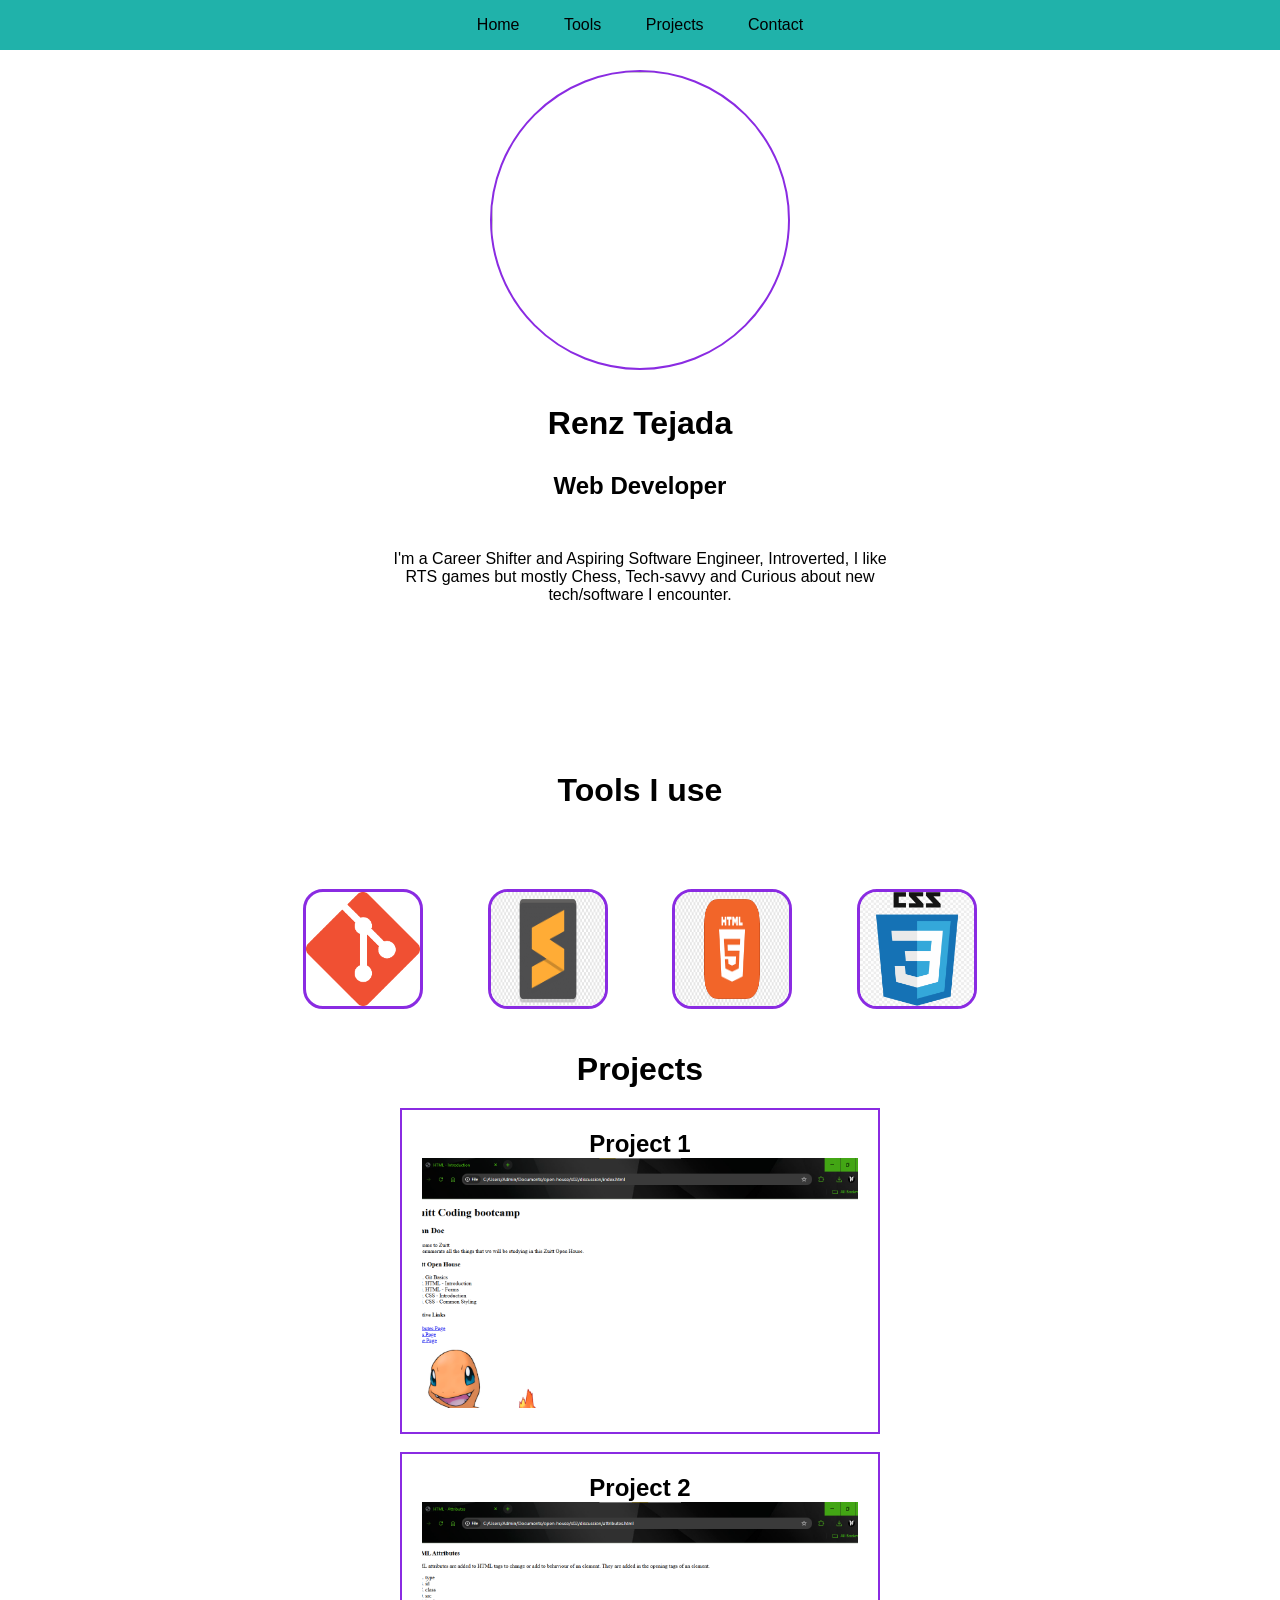
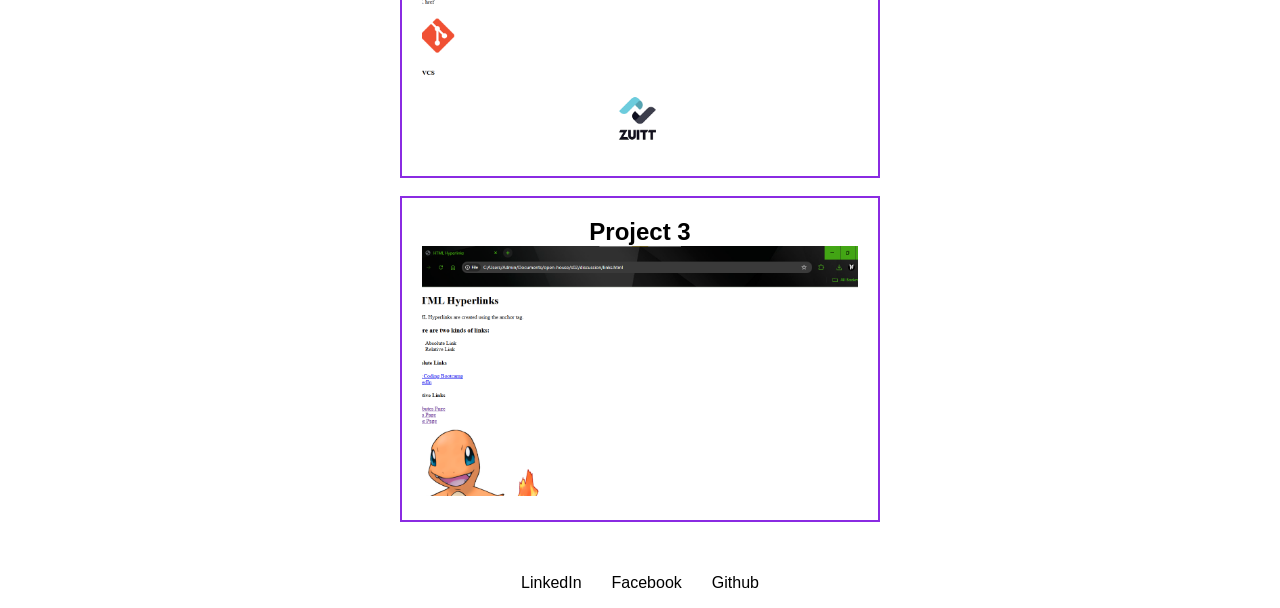
==== s03/activity/main.html @ 444ac7de "Activity Code s03" ====
<!DOCTYPE html>
<html>
    <head>
        <meta charset="utf-8">
        <meta name="viewport" content="width=device-width, initial-scale=1">
        
        <title>My First Portfolio Website</title>
        <link rel="stylesheet" type="text/css" href="./main.css">
    </head>


        <body>

                <nav>
                    <a href="#landing" class="nav-link">Home</a>
                    <a href="#tools" class="nav-link">Tools</a>
                    <a href="#projects" class="nav-link">Projects</a>
                    <a href="#contact" class="nav-link">Contact</a>
                </nav>


                <div id="landing">
                    <img src="./Renz.jpg" id="profile">
              
                    <h1 id="name">Renz Tejada</h1>

                    <h2 id="title">Web Developer</h2>

                    <p id="intro">I'm a Career Shifter and Aspiring Software Engineer, Introverted, I like RTS games but mostly Chess, Tech-savvy and Curious about new tech/software I encounter.</p>
                </div>


         <br>


                <div id="tools">
                    <h1 id="tools-title">Tools I use</h1>

                    <img src="./Git-Icon.png" class="tools-img">

                    <img src="./Sublime.png"  class="tools-img">

                    <img src="./HTML.png"  class="tools-img">

                    <img src="./CSS.png"  class="tools-img">
                </div>


         <br>


                <div id="projects" align="center">
                    <h1>Projects</h1>

                        <div class="card">
                            <h2>Project 1</h2>
                            <img src="./Project1.png">
                        </div>

        <br>

                        <div class="card">
                            <h2>Project 2</h2>
                            <img src="./Project2.png">
                        </div>

        <br>

                        <div class="card">
                            <h2>Project 3</h2>
                            <img src="./Project3.png">
                        </div>


                    <br>
                </div>


        <br>



                <footer id="contact">
                    <p><a href="https://www.linkedin.com/in/renz-tejada-b15a94321/" target="_blank">LinkedIn</a></p>

                    <p><a href="https://web.facebook.com/jack.tejada.169" target="_blank">Facebook</a></p>

                    <p><a href="https://github.com/Jumboss-45/zuitt-open-house.git" target="_blank">Github</a></p>
                </footer>

        </body>
</html>
---- s03/activity/main.css ----
* {
			font-family: "Arial", monospace;
			margin: 0;
			padding: 0;
			box-sizing: border-box;
		}


		body {
			background-image: url(https://img.freepik.com/premium-photo/abstract-futuristic-digital-data-grid-environment_53876-1369670.jpg);
			background-repeat: no-repeat;
			background-size: cover;
			background-position: center;
			background-attachment: fixed;
		}



		nav {
			position: sticky;
			top: 0;
			padding: 16px;
			background-color: lightseagreen;
			text-align: center;
			color: black;
		}


		.nav-link {
			margin-right: 20px;
			margin-left: 20px;
			color: black;
			text-decoration: none;
		}


		#landing {
			text-align: center;
		}


		#profile {
			height: 300px;
			width: 300px;
			margin-top: 20px;
			margin-bottom: 20px;
			border-radius: 150px;
			border:  2px solid blueviolet;
		}


		#name {
			margin-top: 15px;
			margin-bottom: 30px;
		}


		#title {
			margin-top: 5px;
			margin-bottom: 50px;
		}


		#intro {
			width: 500px;
			margin: auto;
		}


		#tools {
			padding-top: 150px;
			text-align: center;
		}


		#tools-title {
			padding-bottom: 55px;
			margin-bottom: 25px;
		}


		.tools-img {
			border-radius: 20px;
			border: solid blueviolet;
			height: 120px;
			width: 120px;
			margin-right: 30px;
			margin-left: 30px;
		}


		#projects h1 {
			padding: 20px;
		}



		/* Since My Project Images are from desktop screenshots, 
		I've researched ways to make the card possible, I used to research w3schools and AI to help me with this styling. */
	 	.card {
            	padding: 20px;
           	 width: 30rem; 
            	border: 2px solid blueviolet;
        }


        	.card img {
        		width: 100%;
        		height: 250px;
        		object-fit: cover;
        }



       	#contact {
       		position: sticky;
            	display: flex;
            	justify-content: center; 
            	gap: 30px;               
            	padding: 16px 0;         
        }	


      	#contact a {
       		text-decoration: none;
       		color: black;
       }
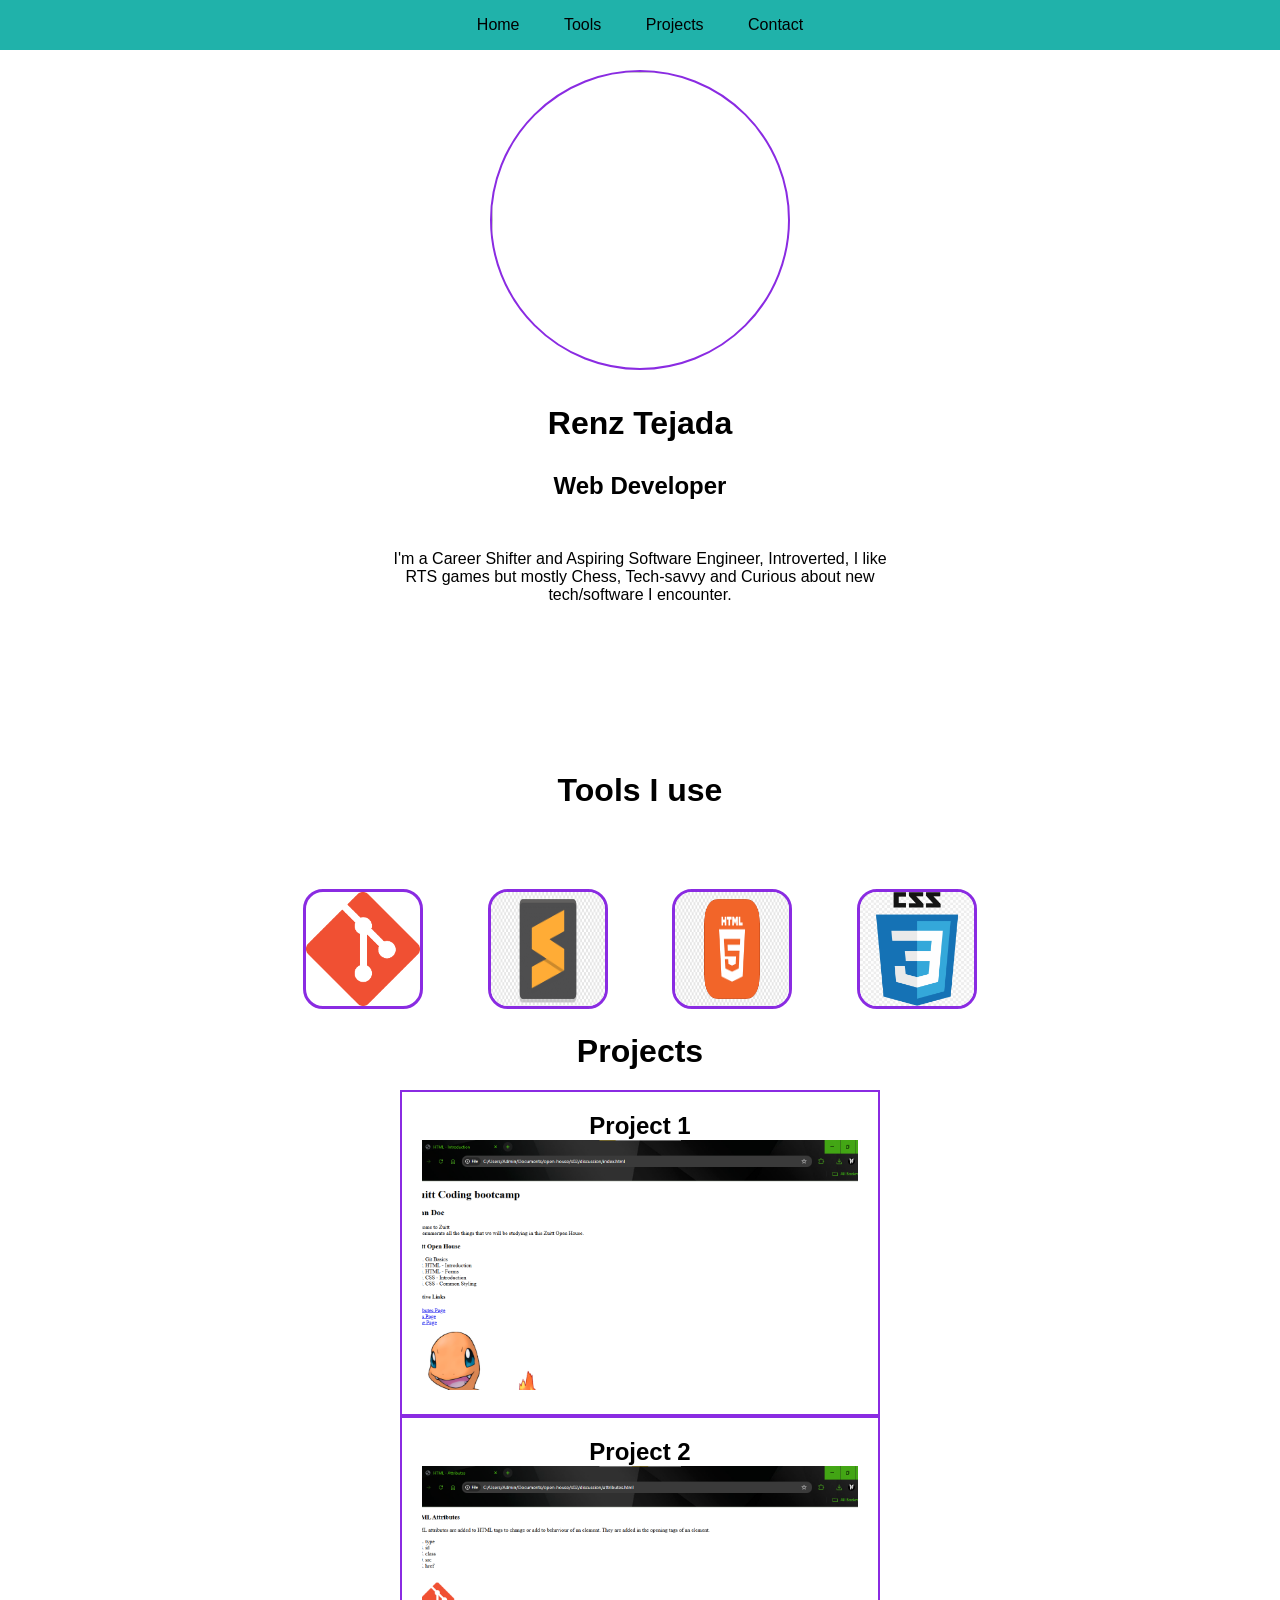
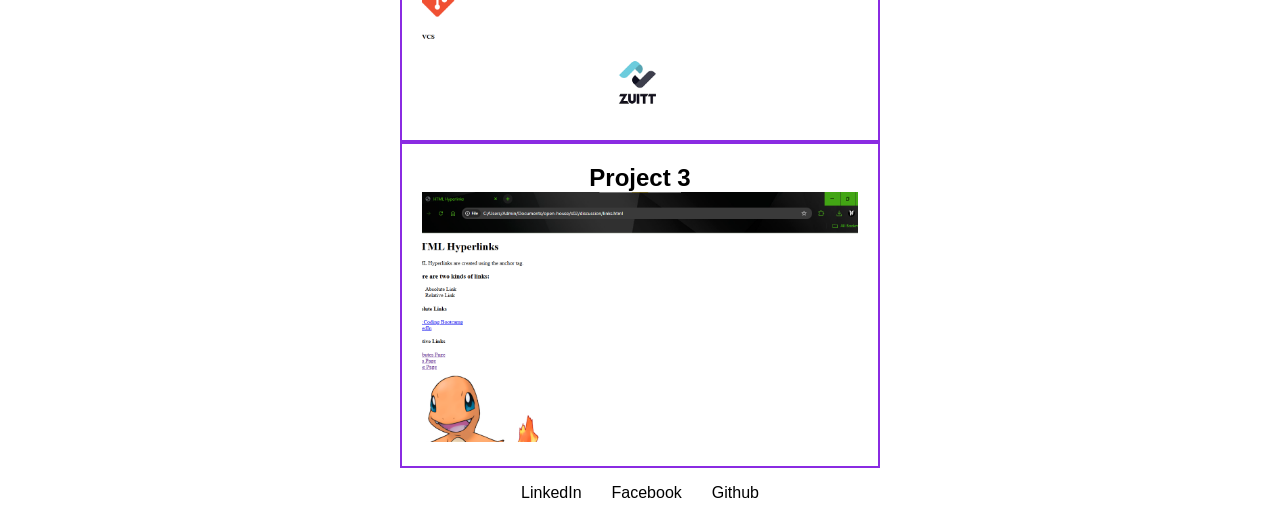
==== commit 7bf75d67: "Update main.html" ====
--- a/s03/activity/main.html
+++ b/s03/activity/main.html
@@ -46,7 +46,7 @@
                 </div>
 
 
-         <br>
+         
 
 
                 <div id="projects" align="center">
@@ -57,14 +57,14 @@
                             <img src="./Project1.png">
                         </div>
 
-        <br>
+        
 
                         <div class="card">
                             <h2>Project 2</h2>
                             <img src="./Project2.png">
                         </div>
 
-        <br>
+        
 
                         <div class="card">
                             <h2>Project 3</h2>
@@ -72,11 +72,11 @@
                         </div>
 
 
-                    <br>
+                    
                 </div>
 
 
-        <br>
+        
 
 
 
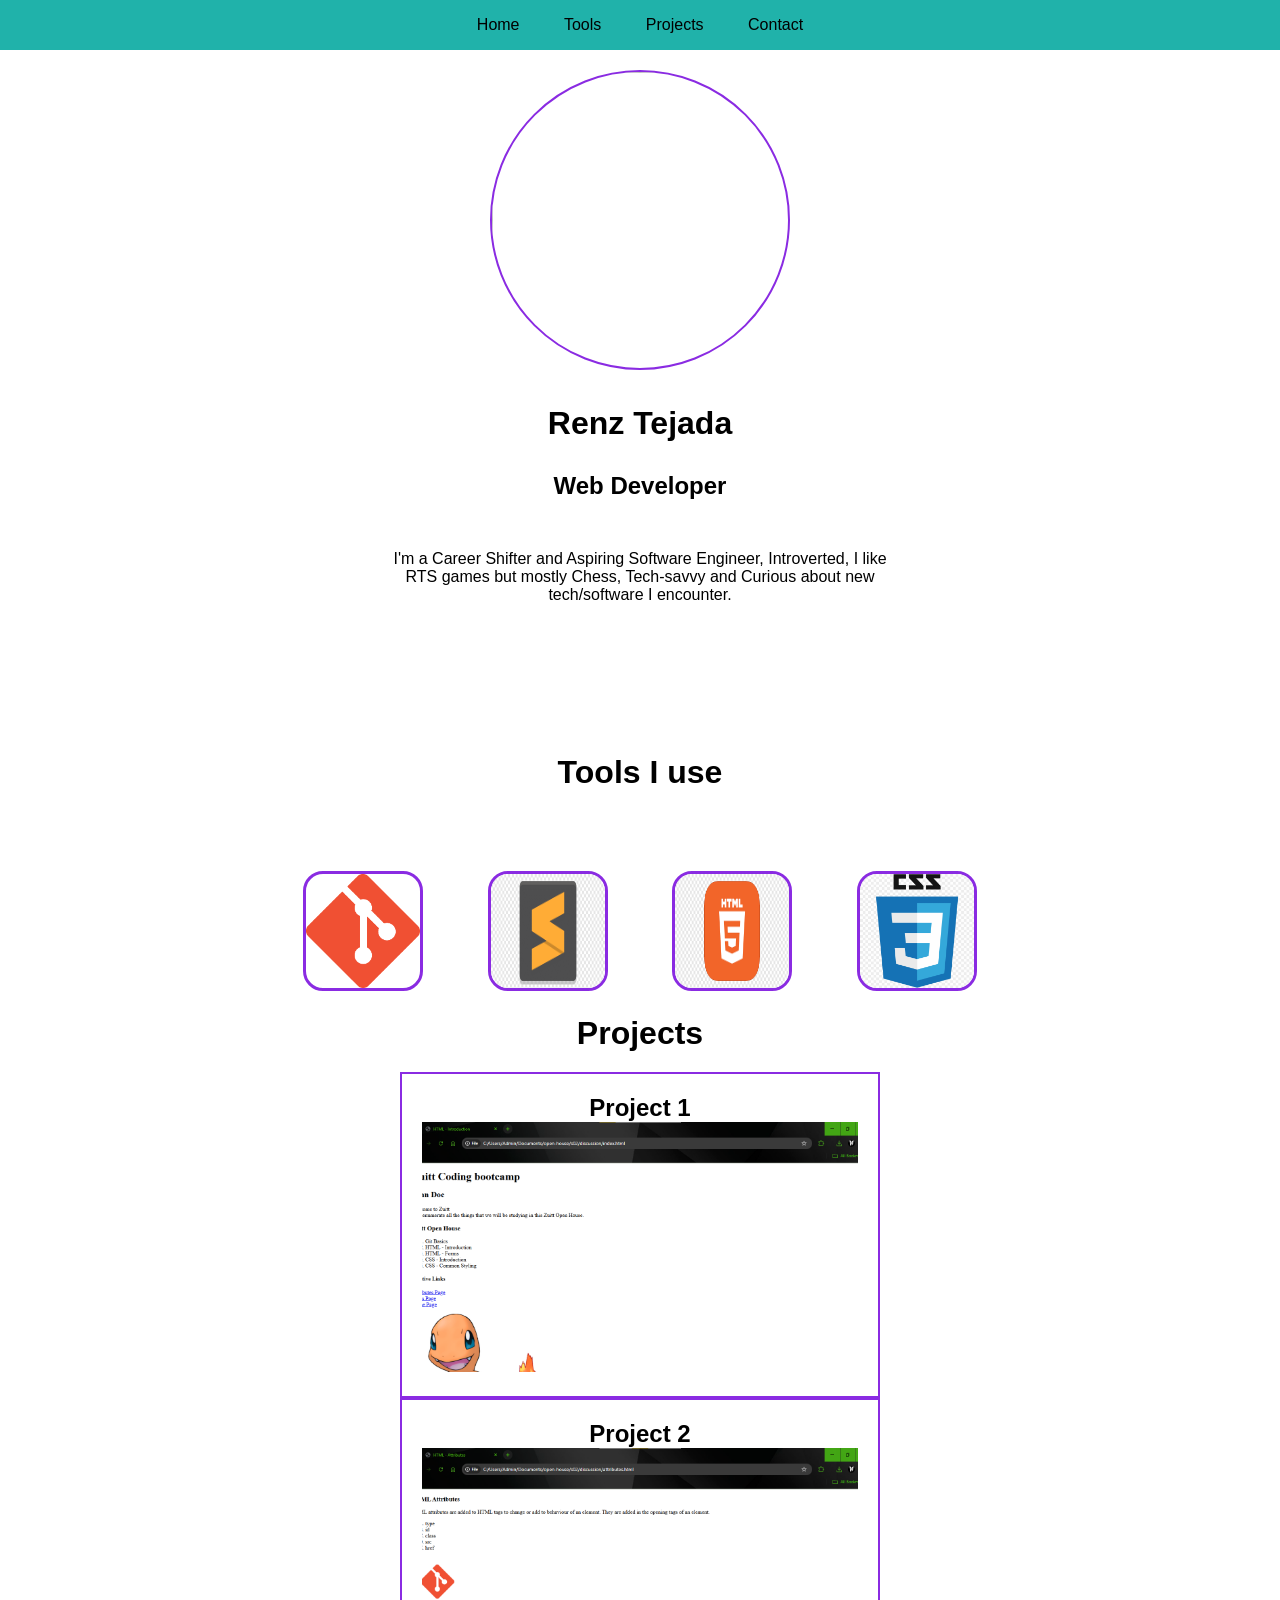
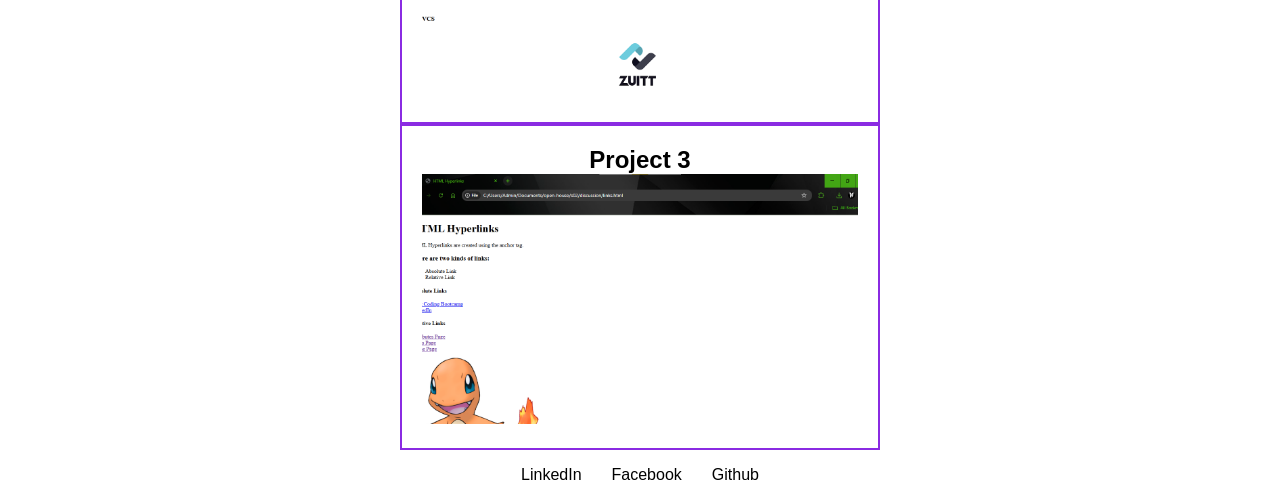
==== commit edde625a: "Update main.html" ====
--- a/s03/activity/main.html
+++ b/s03/activity/main.html
@@ -30,7 +30,7 @@
                 </div>
 
 
-         <br>
+         
 
 
                 <div id="tools">
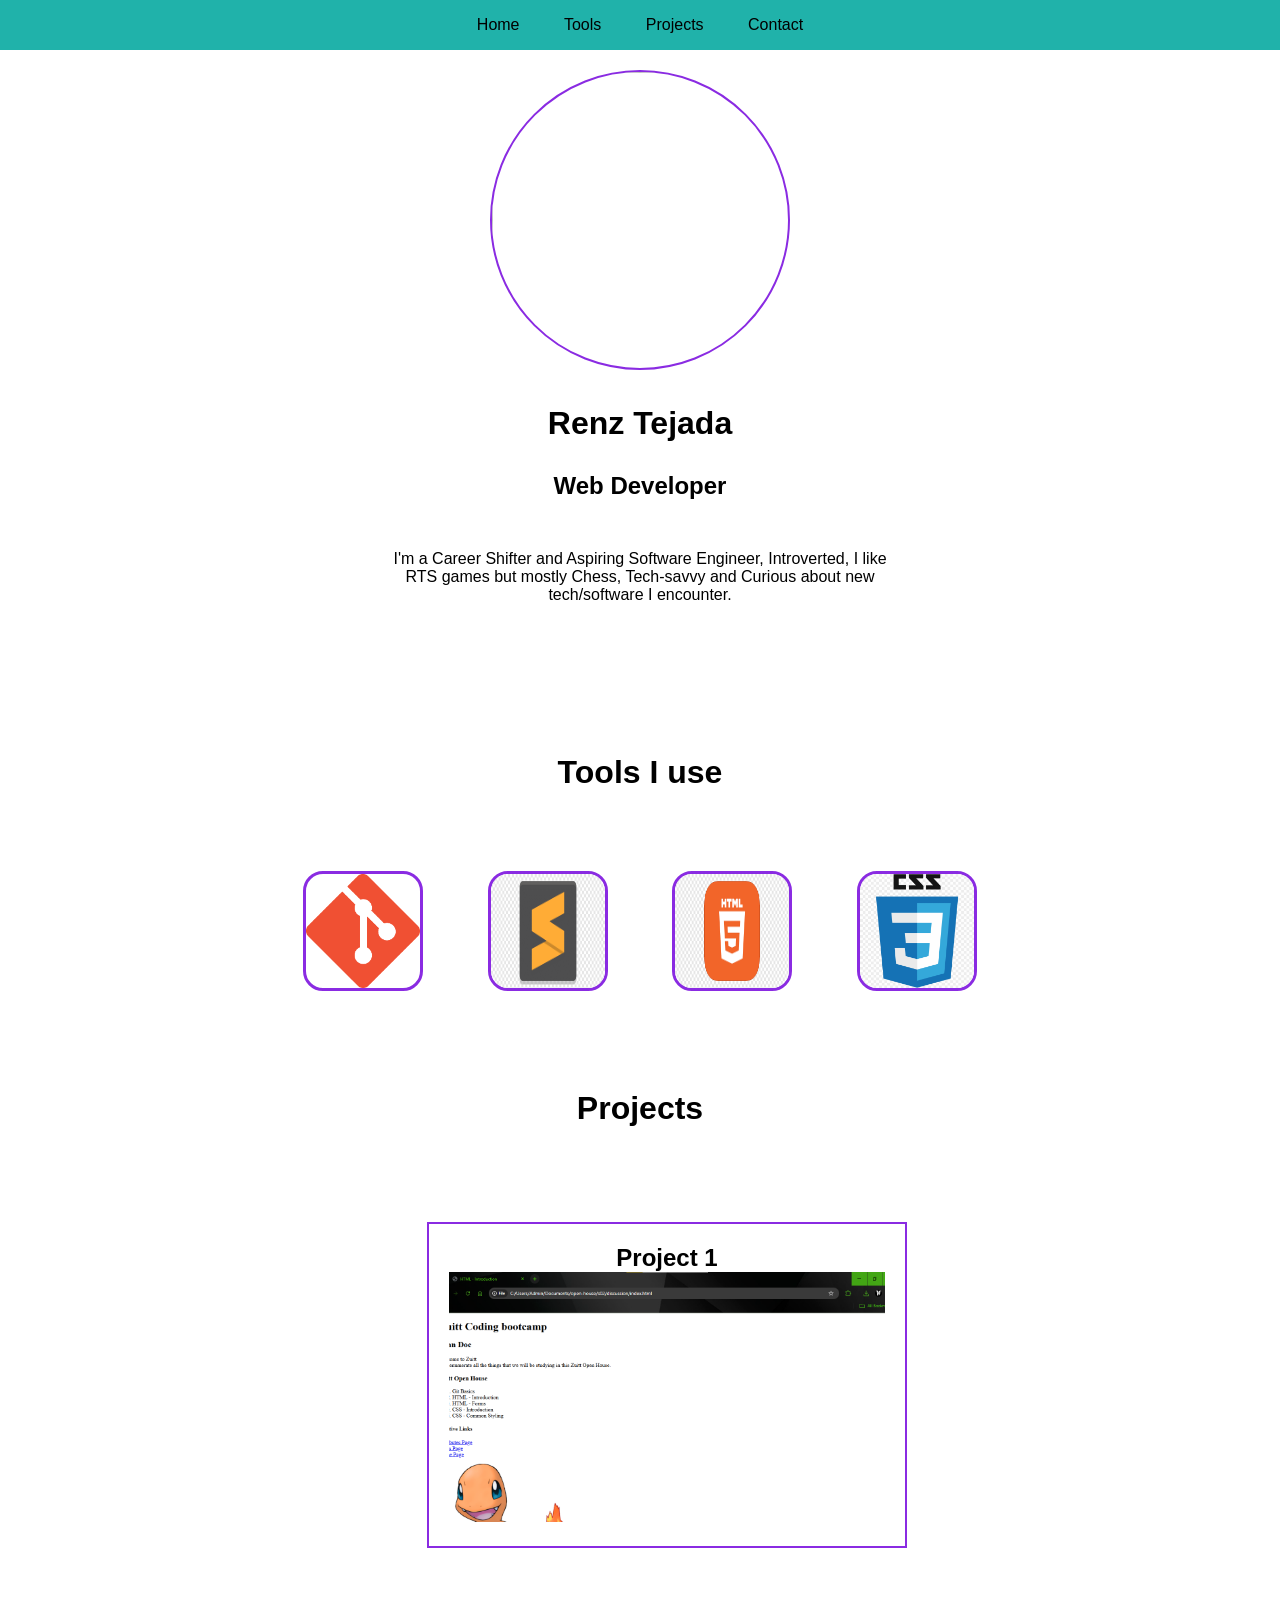
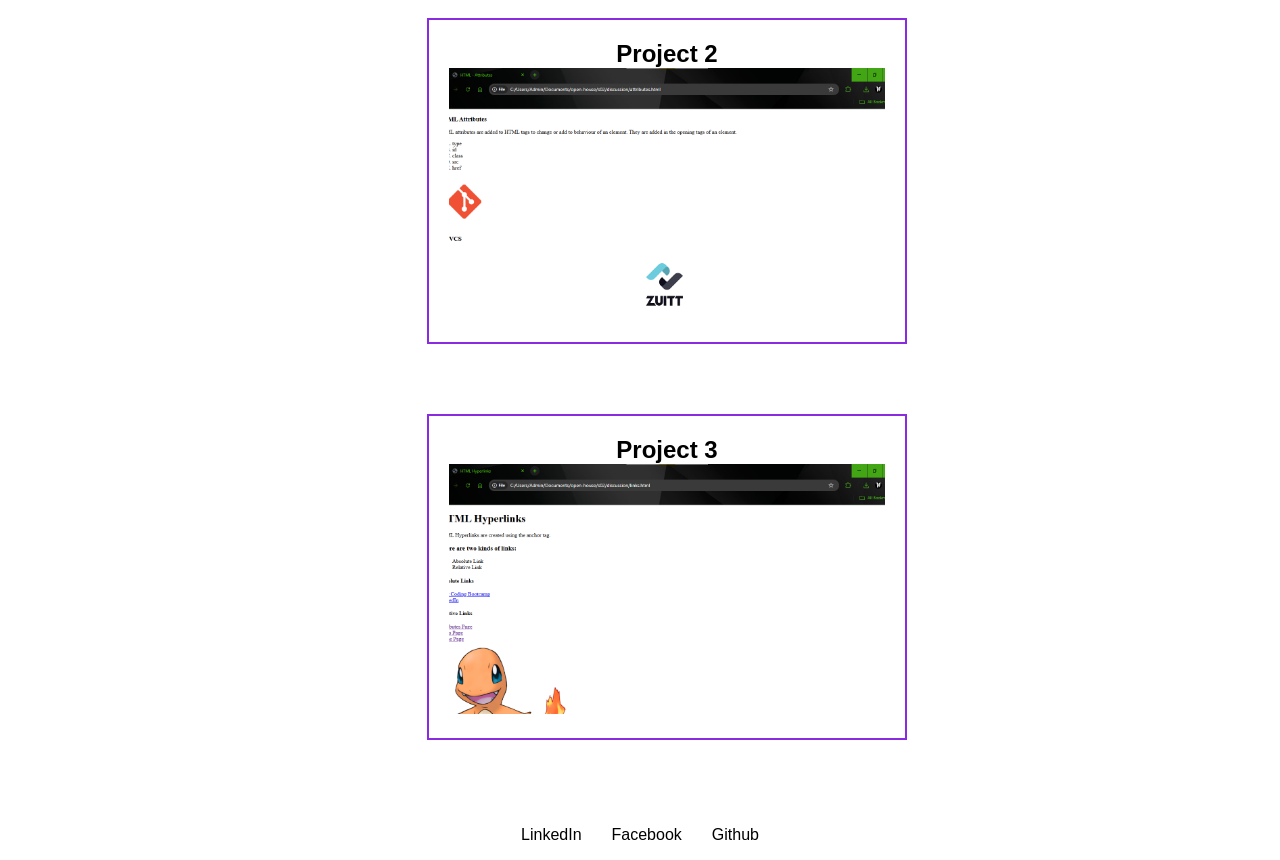
==== commit f20f9ddd: "Update main.html" ====
--- a/s03/activity/main.html
+++ b/s03/activity/main.html
@@ -49,7 +49,7 @@
          
 
 
-                <div id="projects" align="center">
+                <div id="projects">
                     <h1>Projects</h1>
 
                         <div class="card">
@@ -70,8 +70,6 @@
                             <h2>Project 3</h2>
                             <img src="./Project3.png">
                         </div>
-
-
                     
                 </div>
 
--- a/s03/activity/main.css
+++ b/s03/activity/main.css
@@ -18,7 +18,6 @@
 
 
 		nav {
-			position: sticky;
 			top: 0;
 			padding: 16px;
 			background-color: lightseagreen;
@@ -91,7 +90,9 @@
 
 
 		#projects h1 {
+			margin: 75px;
 			padding: 20px;
+			text-align: center;
 		}
 
 
@@ -102,6 +103,11 @@
             	padding: 20px;
            	 width: 30rem; 
             	border: 2px solid blueviolet;
+            	text-align: center;
+            	margin-left: 427px;
+            	margin-right: 427px;
+            	margin-top: 70px;
+            	margin-bottom: 70px;
         }
 
 
@@ -114,7 +120,6 @@
 
 
        	#contact {
-       		position: sticky;
             	display: flex;
             	justify-content: center; 
             	gap: 30px;               
